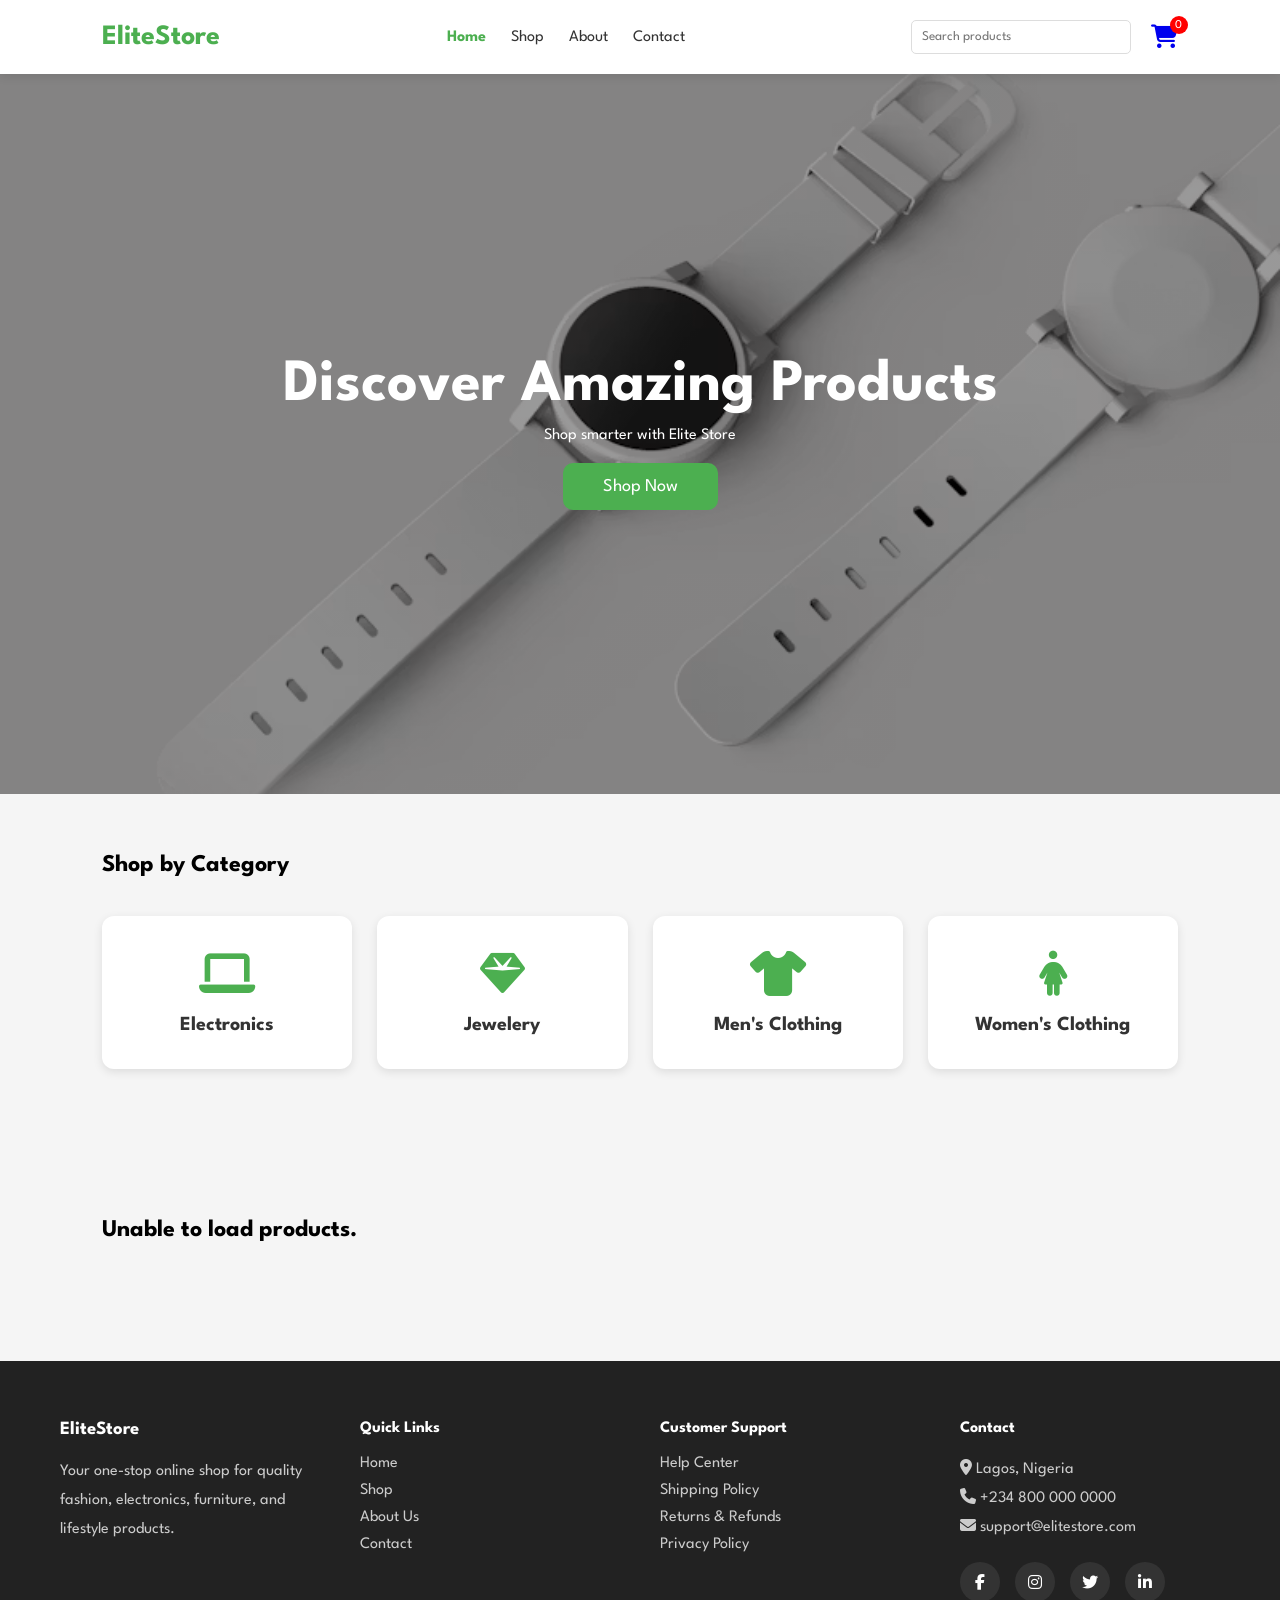
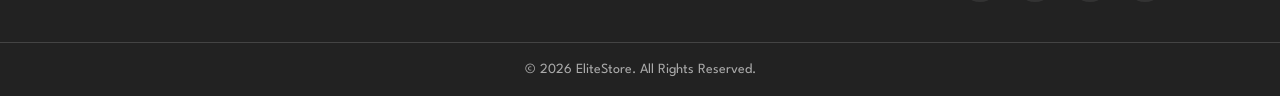
==== index.html @ da907cae "first commit" ====
<!doctype html>
<html lang="en">
  <head>
    <meta charset="UTF-8" />
    <meta name="viewport" content="width=device-width, initial-scale=1.0" />

    <title>Elite Store</title>

    <link rel="stylesheet" href="css/style.css" />

    <link
      href="https://cdnjs.cloudflare.com/ajax/libs/font-awesome/6.5.2/css/all.min.css"
      rel="stylesheet"
    />
  </head>

  <body>
    <header>
      <div class="logo">EliteStore</div>

      <nav>
        <a href="index.html" class="active">Home</a>
        <a href="shop.html">Shop</a>
        <a href="about.html">About</a>
        <a href="contact.html">Contact</a>
      </nav>

      <div class="header-right">
        <input type="text" id="search" placeholder="Search products" />

        <div class="cart">
          <a href="cart.html">
            <i class="fa-solid fa-cart-shopping"></i>
            <span id="cartCount">0</span>
          </a>
        </div>
      </div>
    </header>

    <section class="hero">
      <div>
        <h1>Discover Amazing Products</h1>

        <p>Shop smarter with Elite Store</p>

        <button onclick="window.location.href = 'shop.html'">Shop Now</button>
      </div>
    </section>

    <section class="categories">
      <h2>Shop by Category</h2>

      <div class="category-grid">
        <a href="shop.html?category=electronics" class="category-card">
          <i class="fa-solid fa-laptop"></i>

          <h3>Electronics</h3>
        </a>

        <a href="shop.html?category=jewelery" class="category-card">
          <i class="fa-solid fa-gem"></i>

          <h3>Jewelery</h3>
        </a>

        <a href="shop.html?category=men's clothing" class="category-card">
          <i class="fa-solid fa-shirt"></i>

          <h3>Men's Clothing</h3>
        </a>

        <a href="shop.html?category=women's clothing" class="category-card">
          <i class="fa-solid fa-person-dress"></i>

          <h3>Women's Clothing</h3>
        </a>
      </div>
    </section>

    <section class="products" id="products">
      <h2>Featured Products</h2>

      <div id="products"></div>
    </section>

    <footer class="footer">
      <div class="footer-container">
        <div class="footer-column">
          <h3>EliteStore</h3>
          <p>
            Your one-stop online shop for quality fashion, electronics,
            furniture, and lifestyle products.
          </p>
        </div>

        <div class="footer-column">
          <h4>Quick Links</h4>
          <ul>
            <li><a href="index.html">Home</a></li>
            <li><a href="shop.html">Shop</a></li>
            <li><a href="about.html">About Us</a></li>
            <li><a href="contact.html">Contact</a></li>
          </ul>
        </div>

        <div class="footer-column">
          <h4>Customer Support</h4>
          <ul>
            <li><a href="contact.html">Help Center</a></li>
            <li><a href="#">Shipping Policy</a></li>
            <li><a href="#">Returns & Refunds</a></li>
            <li><a href="#">Privacy Policy</a></li>
          </ul>
        </div>

        <div class="footer-column">
          <h4>Contact</h4>
          <p>
            <i class="fa-solid fa-location-dot"></i>
            Lagos, Nigeria
          </p>

          <p>
            <i class="fa-solid fa-phone"></i>
            +234 800 000 0000
          </p>

          <p>
            <i class="fa-solid fa-envelope"></i>
            support@elitestore.com
          </p>

          <div class="social-icons">
            <a href="#"><i class="fab fa-facebook-f"></i></a>
            <a href="#"><i class="fab fa-instagram"></i></a>
            <a href="#"><i class="fab fa-twitter"></i></a>
            <a href="#"><i class="fab fa-linkedin-in"></i></a>
          </div>
        </div>
      </div>

      <div class="footer-bottom">
        <p>&copy; 2026 EliteStore. All Rights Reserved.</p>
      </div>
    </footer>

    <script src="js/api.js"></script>

    <script src="js/app.js"></script>
  </body>
</html>
---- css/style.css ----
@import url("https://fonts.googleapis.com/css2?family=League+Spartan:wght@100..900&family=Parisienne&family=Poppins:wght@100;200;300;400;500;600;700;800;900&family=Space+Grotesk:wght@300..700&display=swap");
* {
  margin: 0;
  padding: 0;
  box-sizing: border-box;
  font-family: "league spartan", sans-serif;
}

body {
  background: #f5f5f5;
}

header {
  display: flex;
  justify-content: space-between;
  align-items: center;
  padding: 20px 8%;
  background: white;
  position: sticky;
  top: 0;
  z-index: 100;
  box-shadow: 0 2px 10px rgba(0, 0, 0, 0.1);
}

.logo {
  font-size: 28px;
  font-weight: bold;
  color: #4caf50;
}

nav {
  display: flex;
  gap: 25px;
}

nav a {
  text-decoration: none;
  color: #333;
}

.active {
  color: #4caf50;
  font-weight: bold;
}

.header-right {
  display: flex;
  align-items: center;
  gap: 20px;
}

#search {
  padding: 10px;
  border-radius: 5px;
  border: 1px solid #ddd;
  width: 220px;
}

.cart {
  position: relative;
  font-size: 24px;
  cursor: pointer;
}

.cart span {
  position: absolute;
  top: -8px;
  right: -10px;
  background: red;
  color: white;
  border-radius: 50%;
  width: 18px;
  height: 18px;
  font-size: 12px;
  display: flex;
  justify-content: center;
  align-items: center;
}

.hero {
  height: 80vh;
  background:
    linear-gradient(rgba(0, 0, 0, 0.4), rgba(0, 0, 0, 0.4)),
    url("../assets/hompage-hero-img.avif");
  background-size: cover;
  background-position: center;
  display: flex;
  justify-content: center;
  align-items: center;
  text-align: center;
  color: white;
}

.hero h1 {
  font-size: 60px;
  margin-bottom: 15px;
}

.hero button {
  padding: 15px 40px;
  margin-top: 20px;
  border: none;
  border-radius: 10px;
  background: #4caf50;
  color: white;
  font-size: 18px;
  cursor: pointer;
}

.categories {
  padding: 60px 8%;
}

.category-grid {
  display: grid;
  grid-template-columns: repeat(auto-fit, minmax(200px, 1fr));
  gap: 25px;
  margin-top: 40px;
}

.category-card {
  text-decoration: none;
  background: white;
  color: #333;
  padding: 35px;
  border-radius: 12px;
  text-align: center;
  box-shadow: 0 3px 10px rgba(0, 0, 0, 0.1);
  transition: 0.3s;
}

.category-card:hover {
  transform: translateY(-8px);
  box-shadow: 0 10px 25px rgba(0, 0, 0, 0.15);
}

.category-card i {
  font-size: 45px;
  color: #4caf50;
  margin-bottom: 20px;
}

.category-card h3 {
  font-size: 20px;
}

.products {
  padding: 60px 8%;
}

#products {
  display: grid;
  grid-template-columns: repeat(auto-fit, minmax(250px, 1fr));
  gap: 30px;
  margin-top: 30px;
}

.card {
  display: flex;
  flex-direction: column;
  background: #fff;
  border-radius: 10px;
  box-shadow: 0 2px 10px rgba(0, 0, 0, 0.1);
  overflow: hidden;
  height: 100%;
}

.card img {
  width: 100%;
  height: 220px;
  object-fit: contain;
  background: #fff;
  padding: 15px;
}

.card-body {
  padding: 20px;
  display: flex;
  flex-direction: column;
  flex: 1;
  padding: 15px;
}

.card h3 {
  font-size: 1.2rem;
  margin-bottom: 10px;
  min-height: 60px;
}

.price {
  font-size: 22px;
  color: #4caf50;
  margin: 15px 0;
}

.card button {
  width: 100%;
  padding: 12px;
  border: none;
  border-radius: 5px;
  background: #4caf50;
  color: white;
  cursor: pointer;
  margin-top: auto;
}

.footer {
  background: #222;
  color: #fff;
  margin-top: 60px;
}

.footer-container {
  max-width: 1200px;
  margin: auto;
  padding: 60px 20px 40px;
  display: grid;
  grid-template-columns: repeat(auto-fit, minmax(220px, 1fr));
  gap: 40px;
}

.footer-column h3,
.footer-column h4 {
  margin-bottom: 20px;
  color: #fff;
}

.footer-column p {
  line-height: 1.8;
  color: #ccc;
}

.footer-column ul {
  list-style: none;
}

.footer-column ul li {
  margin-bottom: 12px;
}

.footer-column ul li a {
  color: #ccc;
  text-decoration: none;
  transition: 0.3s;
}

.footer-column ul li a:hover {
  color: #4caf50;
  padding-left: 5px;
}

.social-icons {
  margin-top: 20px;
  display: flex;
  gap: 15px;
}

.social-icons a {
  width: 40px;
  height: 40px;
  border-radius: 50%;
  background: #333;
  color: white;
  display: flex;
  justify-content: center;
  align-items: center;
  text-decoration: none;
  transition: 0.3s;
}

.social-icons a:hover {
  background: #4caf50;
  transform: translateY(-3px);
}

.footer-bottom {
  border-top: 1px solid #444;
  text-align: center;
  padding: 20px;
  color: #aaa;
  font-size: 14px;
}

.socials {
  display: flex;
  gap: 20px;
  font-size: 22px;
}

@media (max-width: 768px) {
  header {
    flex-direction: column;
    gap: 20px;
  }

  nav {
    flex-wrap: wrap;
    justify-content: center;
  }

  .hero h1 {
    font-size: 38px;
  }

  footer {
    flex-direction: column;
    gap: 30px;
    text-align: center;
  }
  .footer-container {
    text-align: center;
  }

  .social-icons {
    justify-content: center;
  }
}
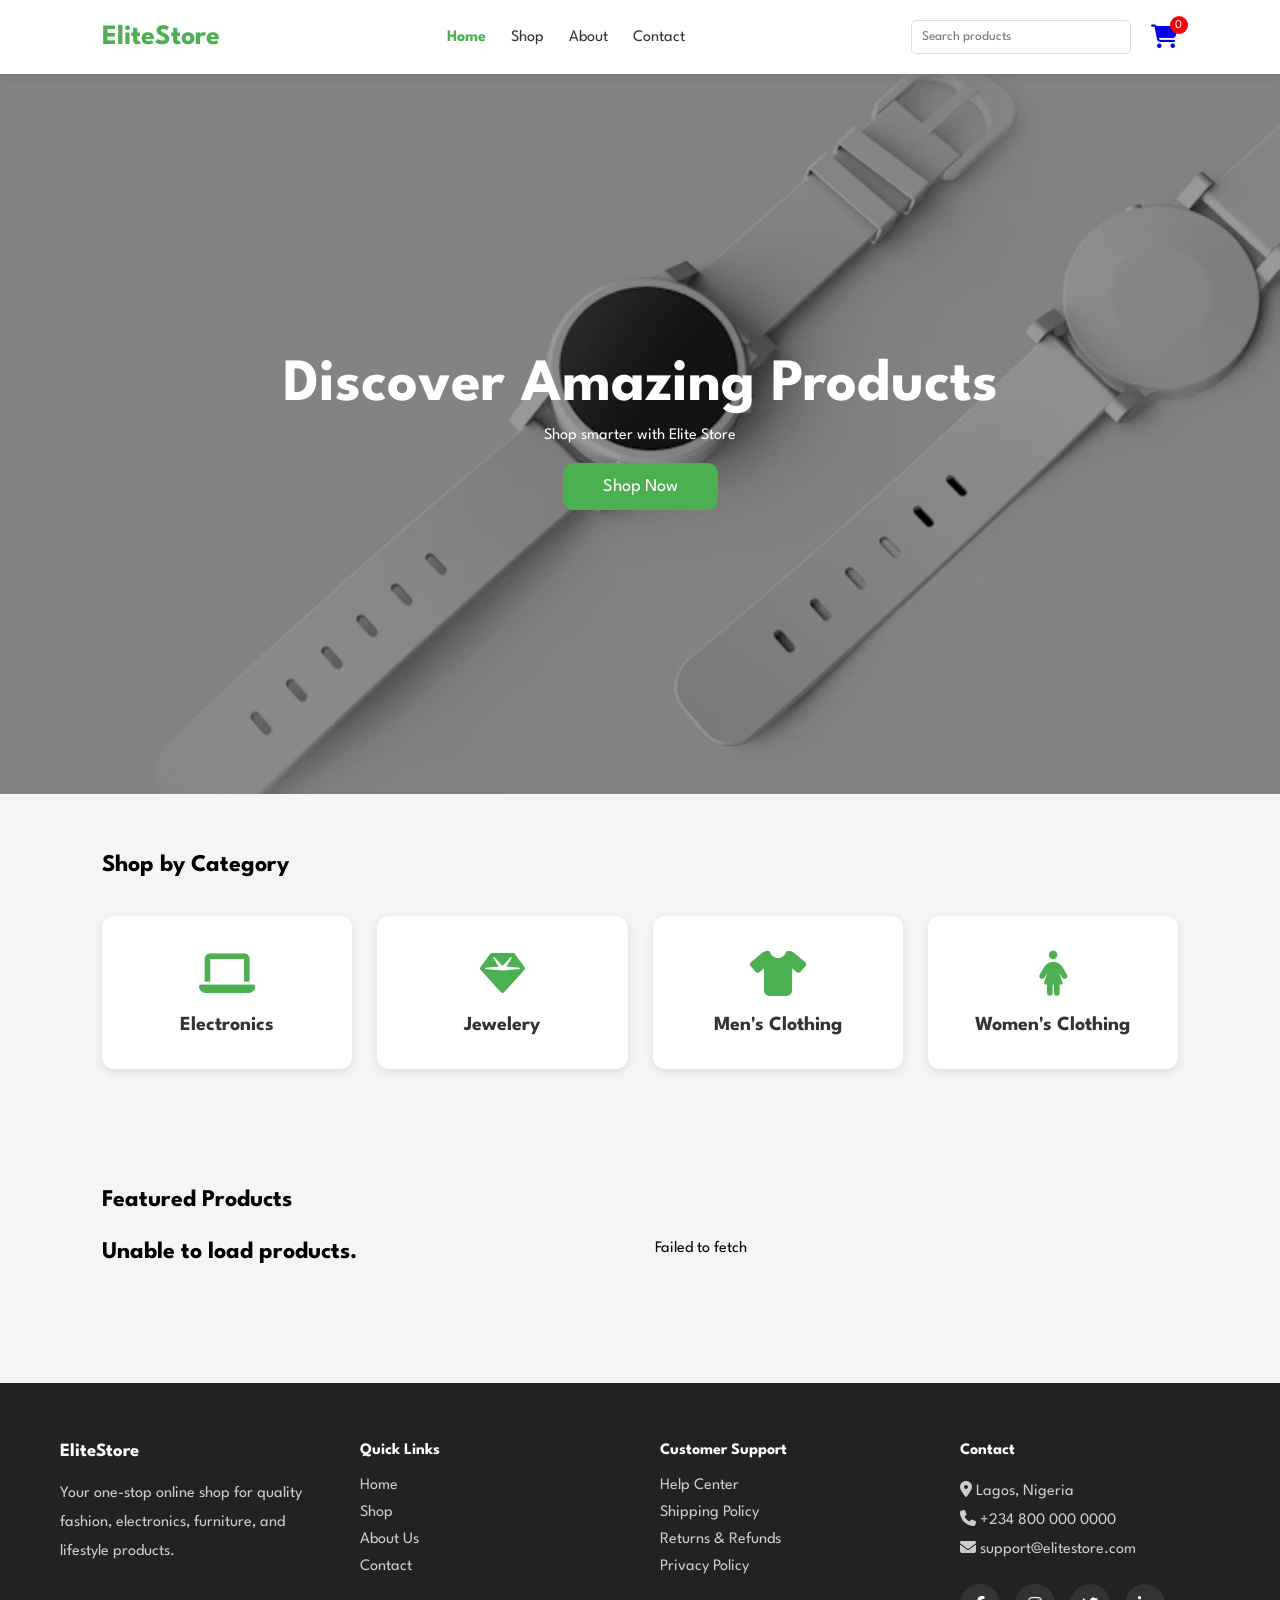
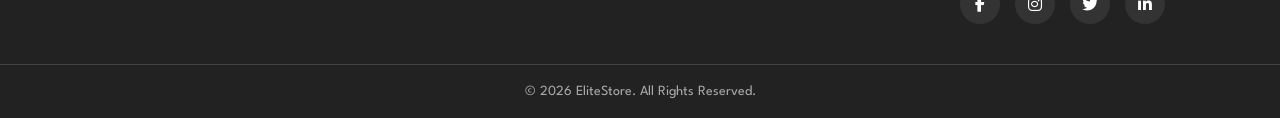
==== commit 54d27e95: "Fix duplicate id bug and clean up app.js" ====
--- a/index.html
+++ b/index.html
@@ -77,7 +77,7 @@
       </div>
     </section>
 
-    <section class="products" id="products">
+    <section class="products" id="featured-products">
       <h2>Featured Products</h2>
 
       <div id="products"></div>
